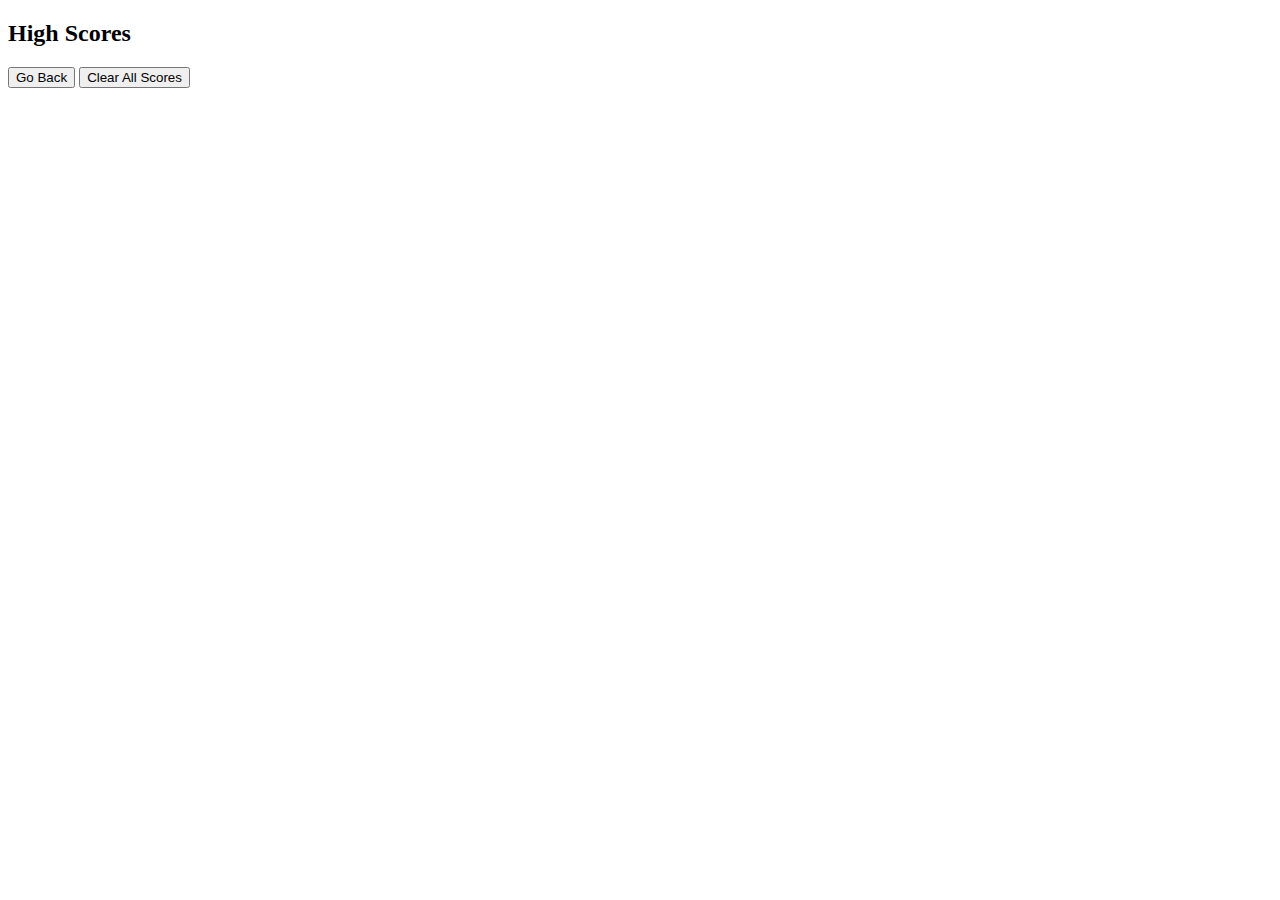
==== index.html @ bdcd6259 "Questions added" ====
<!DOCTYPE html>
<html lang="en">

<head>
  <meta charset="UTF-8">
  <meta name="viewport" content="width=device-width, initial-scale=1.0">
  <meta http-equiv="X-UA-Compatible" content="ie=edge">
  <title>Code Quiz Challenge</title>
  <link rel="stylesheet" href="./assets/css/style.css">
</head>

<body>
    <!--Check high scores-->
      <section id="high-scores">
        <div class="style-indiv">
            <div class="style-3">
                <p><h2>High Scores</h2></p>
                <ol class="score-list"></ol>
                <button id="goBack" class="go-back-btn btn-style-main">Go Back</button>
                <button id="clearScores" class="clear-scores-btn btn-style-main">Clear All Scores</button>
            </div>

</body>
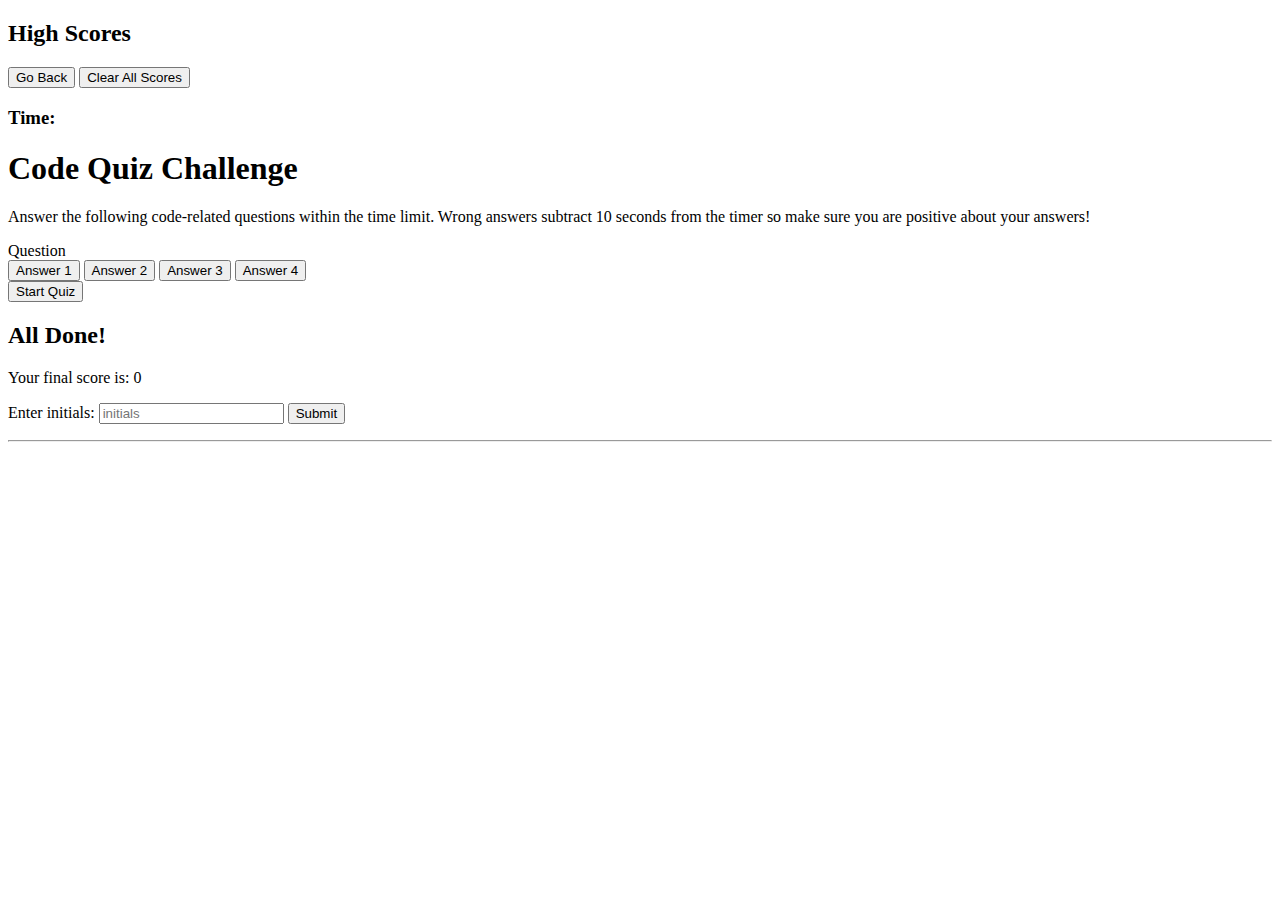
==== commit cb72a779: "index html finished" ====
--- a/index.html
+++ b/index.html
@@ -10,14 +10,66 @@
 </head>
 
 <body>
-    <!--Check high scores-->
+  <!--Check high scores-->
       <section id="high-scores">
         <div class="style-indiv">
             <div class="style-3">
                 <p><h2>High Scores</h2></p>
                 <ol class="score-list"></ol>
-                <button id="goBack" class="go-back-btn btn-style-main">Go Back</button>
-                <button id="clearScores" class="clear-scores-btn btn-style-main">Clear All Scores</button>
+
+  <!--Go back and Clear All Scores buttons-->
+    <button id="goBack" class="go-back-btn btn-style-main">Go Back</button>
+    <button id="clearScores" class="clear-scores-btn btn-style-main">Clear All Scores</button>
+            </div>
+         </div>
+  <!-- Timer -->
+    <h3>
+    Time: <span class="time" id="timer"></span>
+    </h3>
+
+  <!--Quiz basics-->
+          <div id="starter-container" class="show">
+            <div class="container start">
+                <h1>Code Quiz Challenge</h1>  
+                <p>Answer the following code-related questions within the time limit. Wrong answers subtract 10 seconds from the timer so make sure you are positive about your answers!
+                </p>
+            </div>    
+        </div>
+        
+<!-- Questions HTML section -->
+        <div id="question-container" class="hide">
+          <div id="question">Question</div>
+          <div id="answer-buttons" class="buttons">
+              <button id='btn1' class="btn">Answer 1</button>
+              <button id='btn2' class="btn">Answer 2</button>
+              <button id='btn3' class="btn">Answer 3</button>
+              <button id='btn4' class="btn">Answer 4</button>
+          </div>
+      </div>
+      <div id="display" class="correct hide"></div>
+      <div id="display2" class="incorrect hide"></div>
+  </div>
+  <div class="controls">
+      <button id="start-btn" class="start-btn" type="submit">Start Quiz</button>
+  </div>
+  </div>
+
+<!--Final score section-->
+          <section class=".wrapper1" id="final-score">
+            <div class="style-indiv">
+                <div class="style-2">
+                    <h2>All Done!</h2>
+                    <p>Your final score is: <span id="score">0</span></p>
+                     <p class="p-style-1">Enter initials:
+                     <span class="initials-form style-4"><input placeholder="initials" id="initials"
+                     class="span-1"></span>
+                    <button id="submit-score" class="submit-score-btn btn-style-main">Submit</button>
+                    <hr>
+                        </p>
+                </div>
             </div>
 
-</body>+<script src="./assets/js/script.js"></script>
+
+</body>
+</html>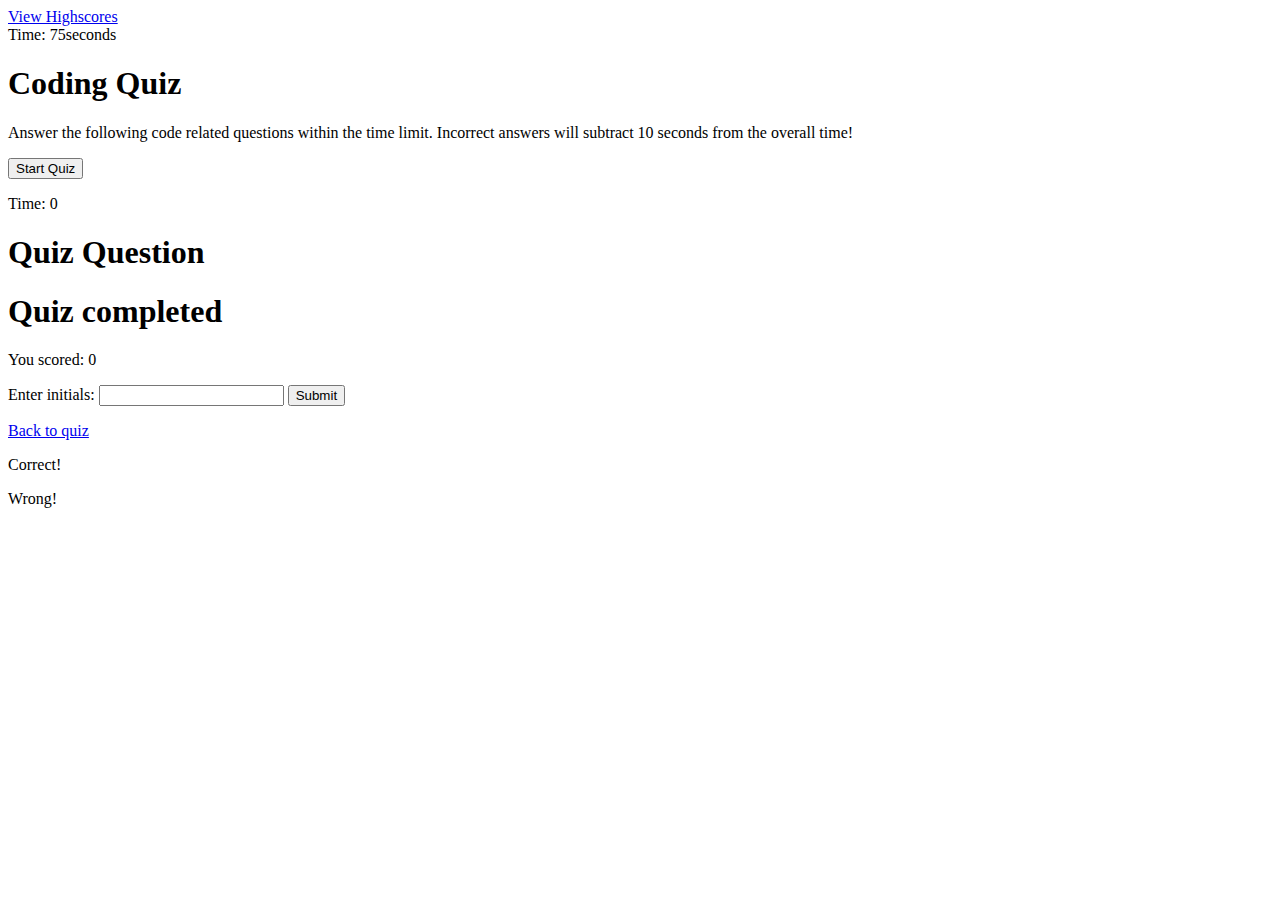
==== commit aae5ec49: "CSS done" ====
--- a/index.html
+++ b/index.html
@@ -5,71 +5,53 @@
   <meta charset="UTF-8">
   <meta name="viewport" content="width=device-width, initial-scale=1.0">
   <meta http-equiv="X-UA-Compatible" content="ie=edge">
-  <title>Code Quiz Challenge</title>
+  <title>Coding Quiz</title>
   <link rel="stylesheet" href="./assets/css/style.css">
 </head>
 
 <body>
-  <!--Check high scores-->
-      <section id="high-scores">
-        <div class="style-indiv">
-            <div class="style-3">
-                <p><h2>High Scores</h2></p>
-                <ol class="score-list"></ol>
+  <!--High scores and timer-->
+  <header>
+    <nav class="navbar navbar-expand-lg navbar-light mb-4">
+      <a class="navbar-brand" href="highscores.html">View Highscores</a> 
+      <div class="navbar-collapse" id="navbarText"></div>
+      <section class="navbar-text" id='restartButton'>
+          Time: 75seconds
+      </section>
+    </nav>
+  </header>
 
-  <!--Go back and Clear All Scores buttons-->
-    <button id="goBack" class="go-back-btn btn-style-main">Go Back</button>
-    <button id="clearScores" class="clear-scores-btn btn-style-main">Clear All Scores</button>
-            </div>
-         </div>
-  <!-- Timer -->
-    <h3>
-    Time: <span class="time" id="timer"></span>
-    </h3>
+  <!--Quiz main content-->
+  <main>
+    <section id="start" class="quiz-section">
+      <h1>Coding Quiz</h1>
+      <p class="card-text">
+      Answer the following code related questions within the time limit. Incorrect answers will subtract 10 seconds from the overall time!
+      </p>
+      <button id="start-button">Start Quiz</button>
+    </section>
+    <section id="quiz-questions" class="hidden quiz-section">
+      <p id="timer">Time: <span id="time-remaining">0</span></p>
+      <h1 id="question">Quiz Question</h1>
+      <ul id="choices"></ul>
+    </section>
+    <section id="end" class="quiz-section hidden">
+      <h1 id="end-title">Quiz completed</h1>
+      <p id="score-text">You scored: <span id="score">0</span></p>
+      <form id="submit-score">
+        <label for="initials">Enter initials:</label>
+        <input type="text" id="initials">
+        <button type="submit">Submit</button>
+        <p id="error-message"></p>
+      </form>
+      <a href="index.html" class="back-button"><i class="fas fa-angle-left" aria-hidden="true"></i>Back to quiz</a>
+    </section>
+    <div>
+      <p id="correct" class="choice-status hidden"><i class="fas fa-check-circle" aria-hidden="true"></i>Correct!</p>
+      <p id="wrong" class="choice-status hidden"><i class="fas fa-times-circle" aria-hidden="true"></i>Wrong!</p>
+    </div>
+  </main>
 
-  <!--Quiz basics-->
-          <div id="starter-container" class="show">
-            <div class="container start">
-                <h1>Code Quiz Challenge</h1>  
-                <p>Answer the following code-related questions within the time limit. Wrong answers subtract 10 seconds from the timer so make sure you are positive about your answers!
-                </p>
-            </div>    
-        </div>
-        
-<!-- Questions HTML section -->
-        <div id="question-container" class="hide">
-          <div id="question">Question</div>
-          <div id="answer-buttons" class="buttons">
-              <button id='btn1' class="btn">Answer 1</button>
-              <button id='btn2' class="btn">Answer 2</button>
-              <button id='btn3' class="btn">Answer 3</button>
-              <button id='btn4' class="btn">Answer 4</button>
-          </div>
-      </div>
-      <div id="display" class="correct hide"></div>
-      <div id="display2" class="incorrect hide"></div>
-  </div>
-  <div class="controls">
-      <button id="start-btn" class="start-btn" type="submit">Start Quiz</button>
-  </div>
-  </div>
-
-<!--Final score section-->
-          <section class=".wrapper1" id="final-score">
-            <div class="style-indiv">
-                <div class="style-2">
-                    <h2>All Done!</h2>
-                    <p>Your final score is: <span id="score">0</span></p>
-                     <p class="p-style-1">Enter initials:
-                     <span class="initials-form style-4"><input placeholder="initials" id="initials"
-                     class="span-1"></span>
-                    <button id="submit-score" class="submit-score-btn btn-style-main">Submit</button>
-                    <hr>
-                        </p>
-                </div>
-            </div>
-
-<script src="./assets/js/script.js"></script>
-
+  <script src="./scripts/index.js"></script>
 </body>
-</html>+</html>
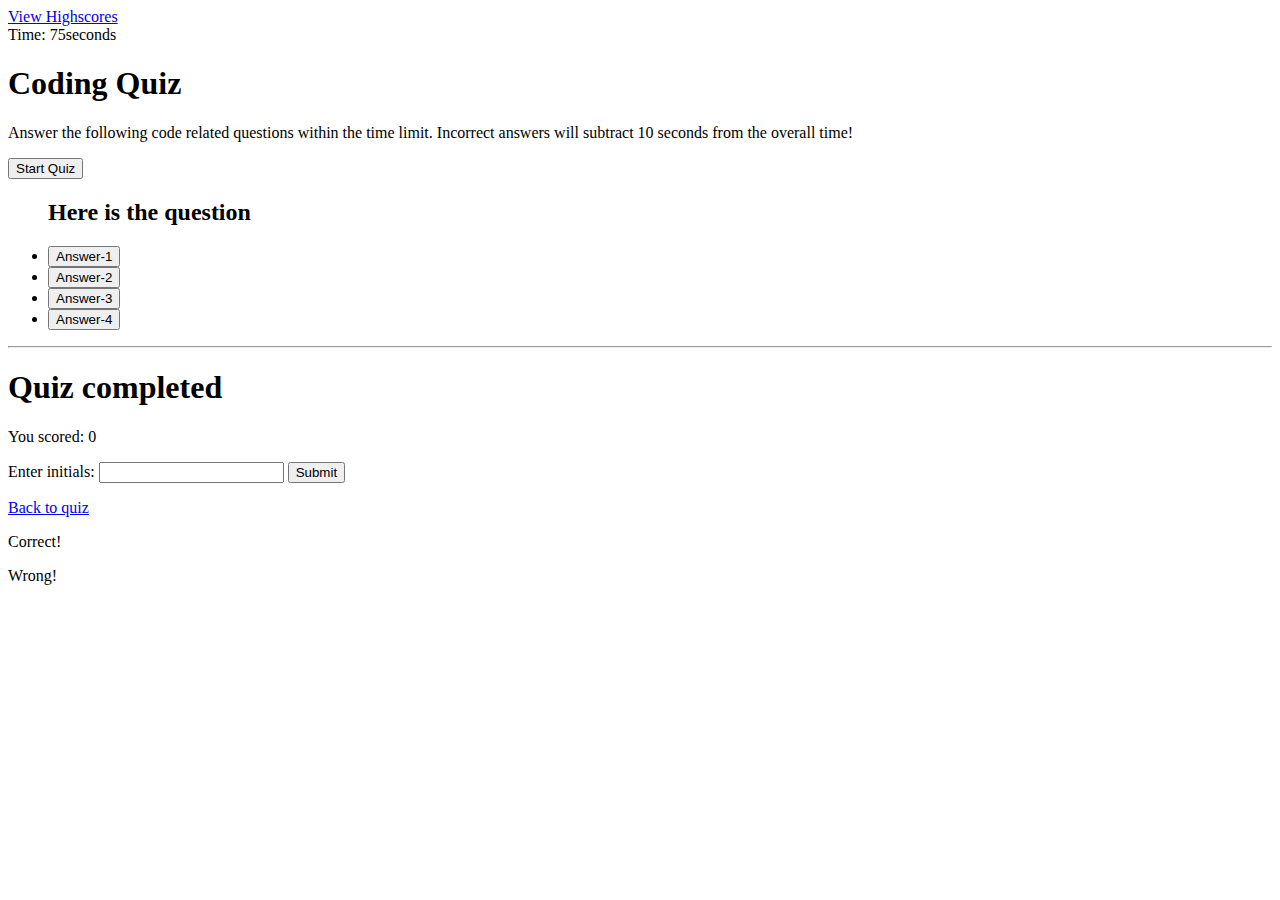
==== commit 85daefe4: "changes" ====
--- a/index.html
+++ b/index.html
@@ -21,20 +21,45 @@
     </nav>
   </header>
 
-  <!--Quiz main content-->
+  <!--Quiz main-->
   <main>
     <section id="start" class="quiz-section">
       <h1>Coding Quiz</h1>
       <p class="card-text">
       Answer the following code related questions within the time limit. Incorrect answers will subtract 10 seconds from the overall time!
       </p>
-      <button id="start-button">Start Quiz</button>
-    </section>
-    <section id="quiz-questions" class="hidden quiz-section">
-      <p id="timer">Time: <span id="time-remaining">0</span></p>
-      <h1 id="question">Quiz Question</h1>
-      <ul id="choices"></ul>
-    </section>
+
+      <div class="results" id="row-bottow">
+    <!--Start-->
+            <button id="start" class="start-btn btn-style-main" id="button-start">Start Quiz</button>
+      </div>
+          </section>
+
+    <!--Questions-->
+          <section class="all-question" id="questions">
+              <div class="questions-list">
+                  <div class="list-inner">
+                      <ul class="questions-ul">
+                          <h2 class="switch" id="question">Here is the question</h2>
+                          <li class="questions-li "><button id="answer-1" value="0" type="button"
+                                  class="answer-btn">Answer-1</button></li>
+                          <li class="questions-li"><button id="answer-2" value="1" type="button"
+                                  class="answer-btn ">Answer-2</button></li>
+                          <li class="questions-li"><button id="answer-3" value="2" type="button"
+                                  class="answer-btn">Answer-3</button></li>
+                          <li class="questions-li"><button id="answer-4" value="3" type="button"
+                                  class="answer-btn">Answer-4</button></li>
+                      </ul>
+  
+                      <div id="right-wrong" class="font-weight-light font-italic">
+  
+                          <hr>
+                      </div>
+                  </div>
+              </div>
+          </section>
+          
+<!--Quiz End-->
     <section id="end" class="quiz-section hidden">
       <h1 id="end-title">Quiz completed</h1>
       <p id="score-text">You scored: <span id="score">0</span></p>
@@ -52,6 +77,6 @@
     </div>
   </main>
 
-  <script src="./scripts/index.js"></script>
+  <script src="assets\Javascript\script.js"></script>
 </body>
 </html>
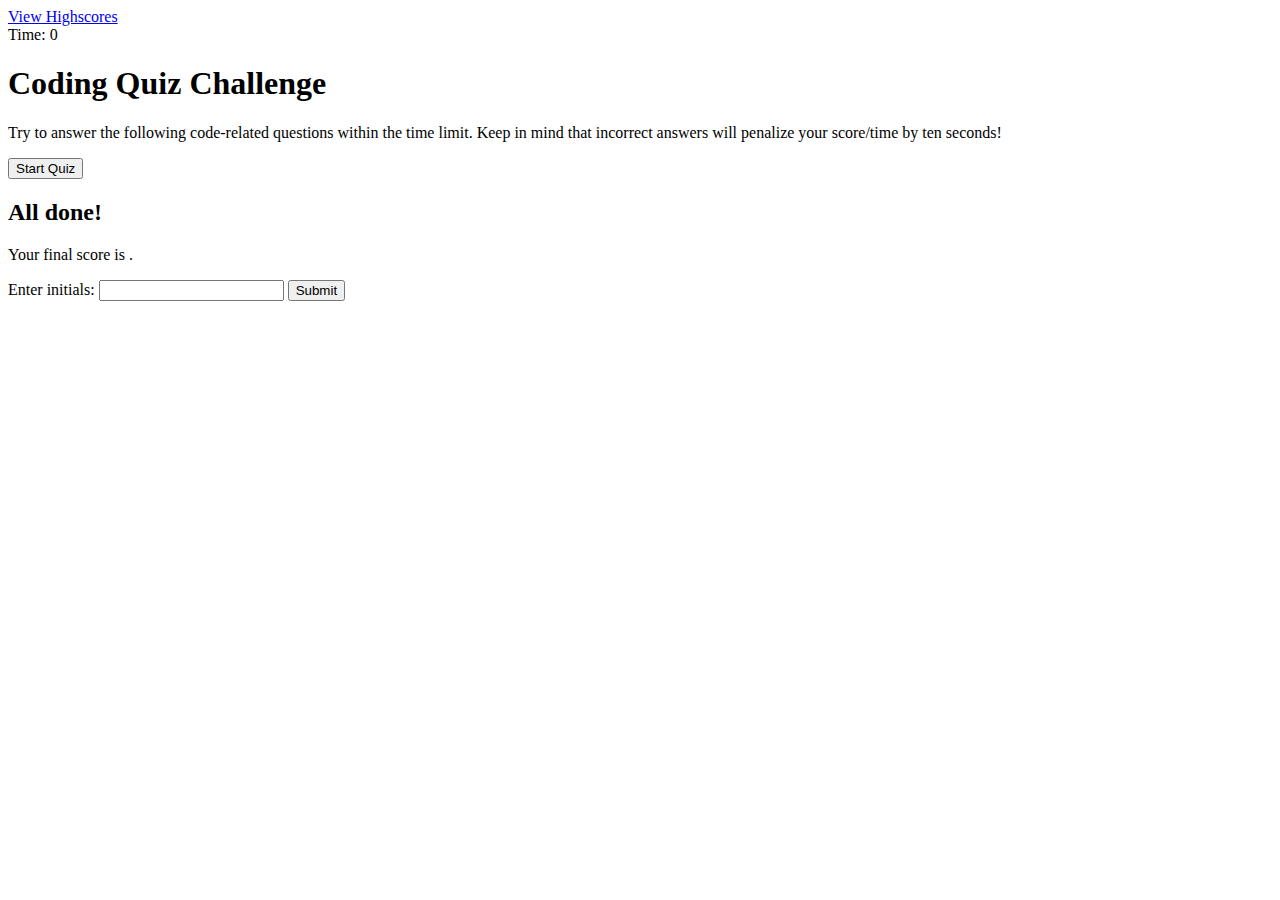
==== commit 5099057b: "fixes" ====
--- a/index.html
+++ b/index.html
@@ -1,82 +1,49 @@
 <!DOCTYPE html>
 <html lang="en">
+  <head>
+    <meta charset="UTF-8" />
+    <meta name="viewport" content="width=device-width, initial-scale=1.0" />
+    <meta http-equiv="X-UA-Compatible" content="ie=edge" />
+    <title>Coding Quiz</title>
 
-<head>
-  <meta charset="UTF-8">
-  <meta name="viewport" content="width=device-width, initial-scale=1.0">
-  <meta http-equiv="X-UA-Compatible" content="ie=edge">
-  <title>Coding Quiz</title>
-  <link rel="stylesheet" href="./assets/css/style.css">
-</head>
+    <link rel="stylesheet" href="./assets/css/styles.css" />
+  </head>
 
-<body>
-  <!--High scores and timer-->
-  <header>
-    <nav class="navbar navbar-expand-lg navbar-light mb-4">
-      <a class="navbar-brand" href="highscores.html">View Highscores</a> 
-      <div class="navbar-collapse" id="navbarText"></div>
-      <section class="navbar-text" id='restartButton'>
-          Time: 75seconds
-      </section>
-    </nav>
-  </header>
+  <body>
+    <div class="scores"><a href="highscores.html">View Highscores</a></div>
 
-  <!--Quiz main-->
-  <main>
-    <section id="start" class="quiz-section">
-      <h1>Coding Quiz</h1>
-      <p class="card-text">
-      Answer the following code related questions within the time limit. Incorrect answers will subtract 10 seconds from the overall time!
-      </p>
+    <div class="timer">Time: <span id="time">0</span></div>
 
-      <div class="results" id="row-bottow">
-    <!--Start-->
-            <button id="start" class="start-btn btn-style-main" id="button-start">Start Quiz</button>
+    <div class="wrapper">
+      <div id="start-screen" class="start">
+        <h1>Coding Quiz Challenge</h1>
+        <p>
+          Try to answer the following code-related questions within the time
+          limit. Keep in mind that incorrect answers will penalize your
+          score/time by ten seconds!
+        </p>
+        <button id="start">Start Quiz</button>
       </div>
-          </section>
 
-    <!--Questions-->
-          <section class="all-question" id="questions">
-              <div class="questions-list">
-                  <div class="list-inner">
-                      <ul class="questions-ul">
-                          <h2 class="switch" id="question">Here is the question</h2>
-                          <li class="questions-li "><button id="answer-1" value="0" type="button"
-                                  class="answer-btn">Answer-1</button></li>
-                          <li class="questions-li"><button id="answer-2" value="1" type="button"
-                                  class="answer-btn ">Answer-2</button></li>
-                          <li class="questions-li"><button id="answer-3" value="2" type="button"
-                                  class="answer-btn">Answer-3</button></li>
-                          <li class="questions-li"><button id="answer-4" value="3" type="button"
-                                  class="answer-btn">Answer-4</button></li>
-                      </ul>
-  
-                      <div id="right-wrong" class="font-weight-light font-italic">
-  
-                          <hr>
-                      </div>
-                  </div>
-              </div>
-          </section>
-          
-<!--Quiz End-->
-    <section id="end" class="quiz-section hidden">
-      <h1 id="end-title">Quiz completed</h1>
-      <p id="score-text">You scored: <span id="score">0</span></p>
-      <form id="submit-score">
-        <label for="initials">Enter initials:</label>
-        <input type="text" id="initials">
-        <button type="submit">Submit</button>
-        <p id="error-message"></p>
-      </form>
-      <a href="index.html" class="back-button"><i class="fas fa-angle-left" aria-hidden="true"></i>Back to quiz</a>
-    </section>
-    <div>
-      <p id="correct" class="choice-status hidden"><i class="fas fa-check-circle" aria-hidden="true"></i>Correct!</p>
-      <p id="wrong" class="choice-status hidden"><i class="fas fa-times-circle" aria-hidden="true"></i>Wrong!</p>
+      <div id="questions" class="hide">
+        <h2 id="question-title"></h2>
+        <div id="choices" class="choices"></div>
+      </div>
+
+      <div id="end-screen" class="hide">
+        <h2>All done!</h2>
+        <p>Your final score is <span id="final-score"></span>.</p>
+        <p>
+          Enter initials: <input type="text" id="initials" max="3" />
+          <button id="submit">Submit</button>
+        </p>
+      </div>
+
+      <div id="feedback" class="feedback hide"></div>
     </div>
-  </main>
 
-  <script src="assets\Javascript\script.js"></script>
-</body>
+    <script src="./assets/js/questions.js"></script>
+    <script src="./assets/js/logic.js"></script>
+  </body>
 </html>
+
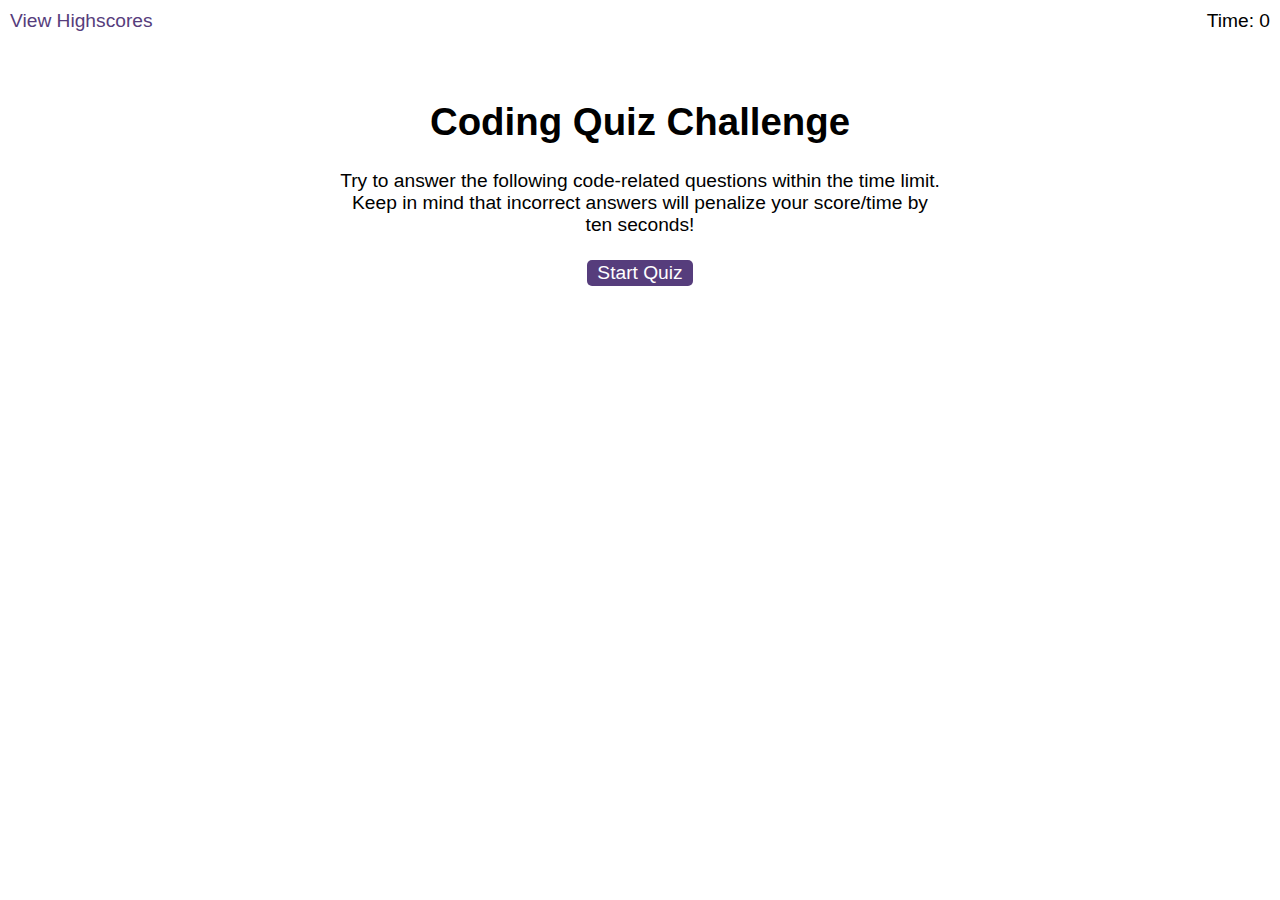
==== commit 93edadb4: "fixes" ====
--- a/index.html
+++ b/index.html
@@ -6,7 +6,7 @@
     <meta http-equiv="X-UA-Compatible" content="ie=edge" />
     <title>Coding Quiz</title>
 
-    <link rel="stylesheet" href="./assets/css/styles.css" />
+    <link rel="stylesheet" href="assets\CSS\style.css" />
   </head>
 
   <body>
@@ -42,8 +42,8 @@
       <div id="feedback" class="feedback hide"></div>
     </div>
 
-    <script src="./assets/js/questions.js"></script>
-    <script src="./assets/js/logic.js"></script>
+    <script src="assets\Javascript\questions.js"></script>
+    <script src="assets\Javascript\logic.js"></script>
   </body>
 </html>
 
